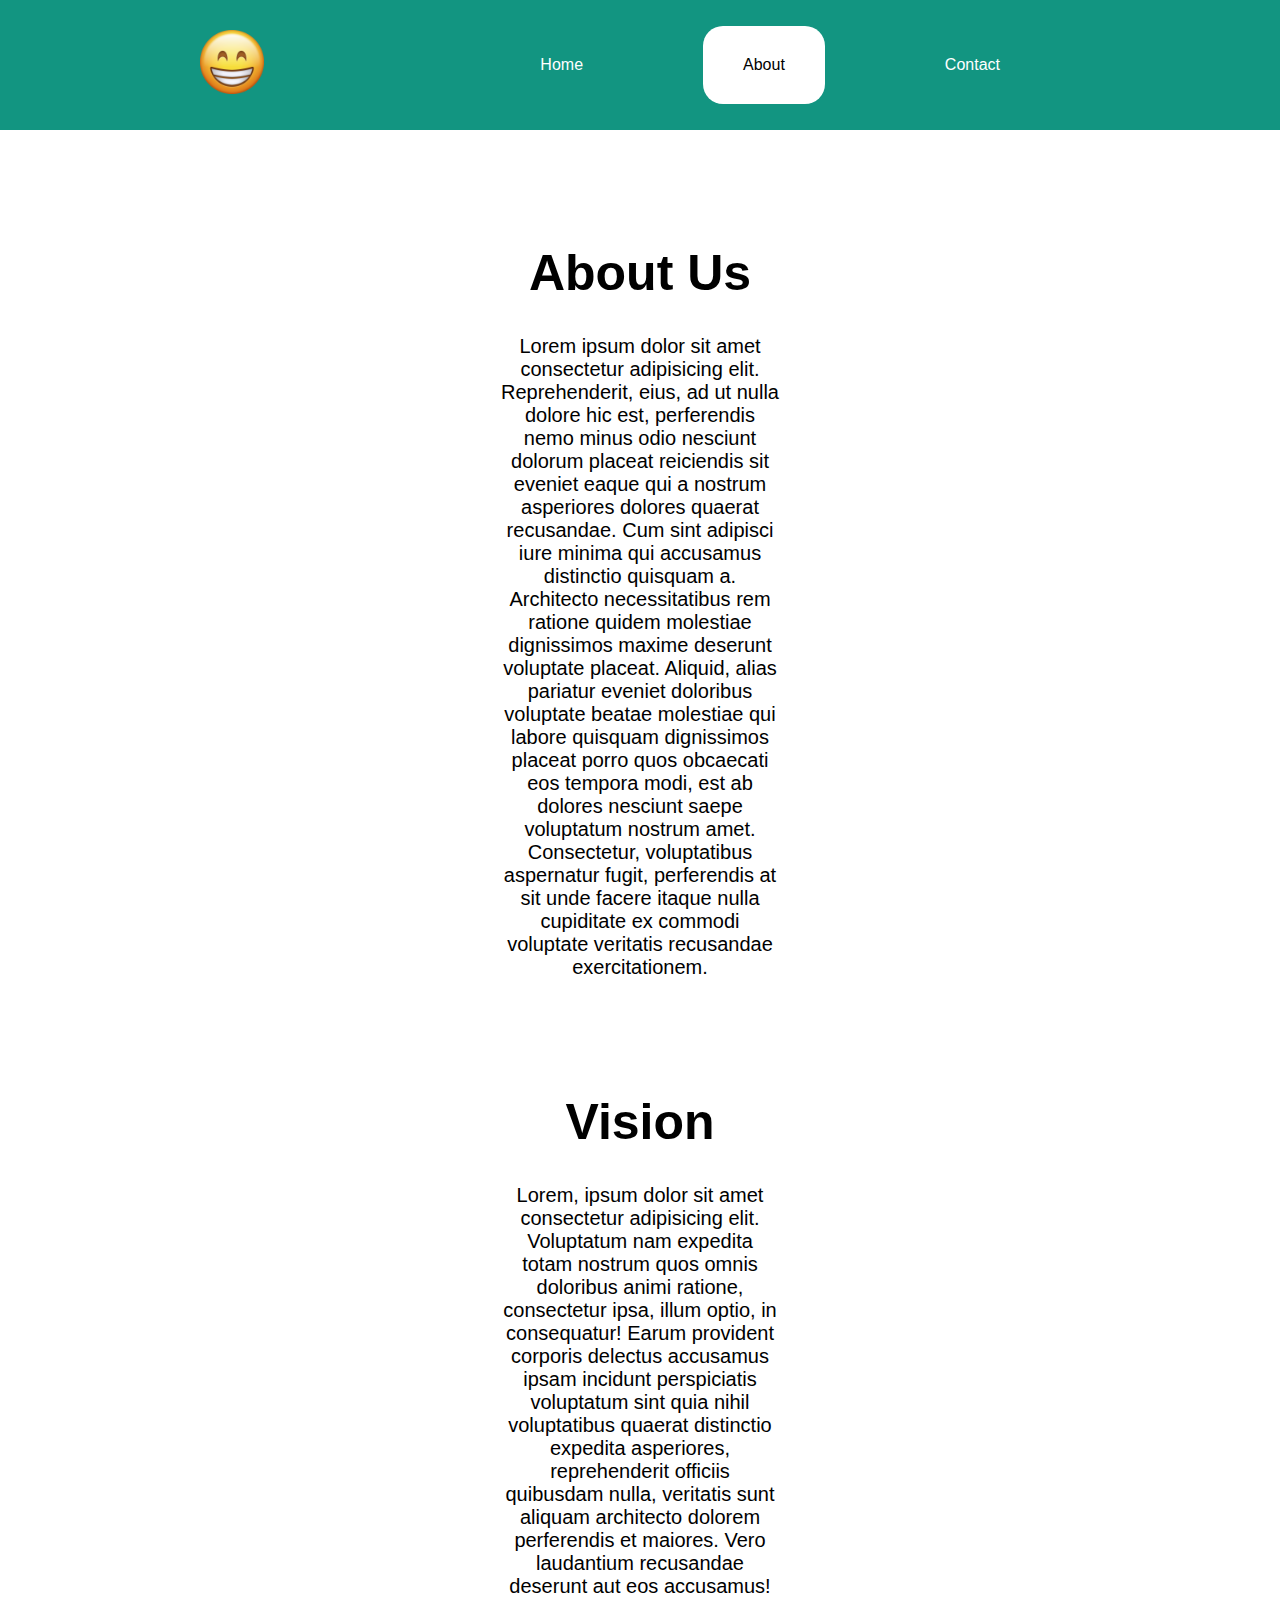
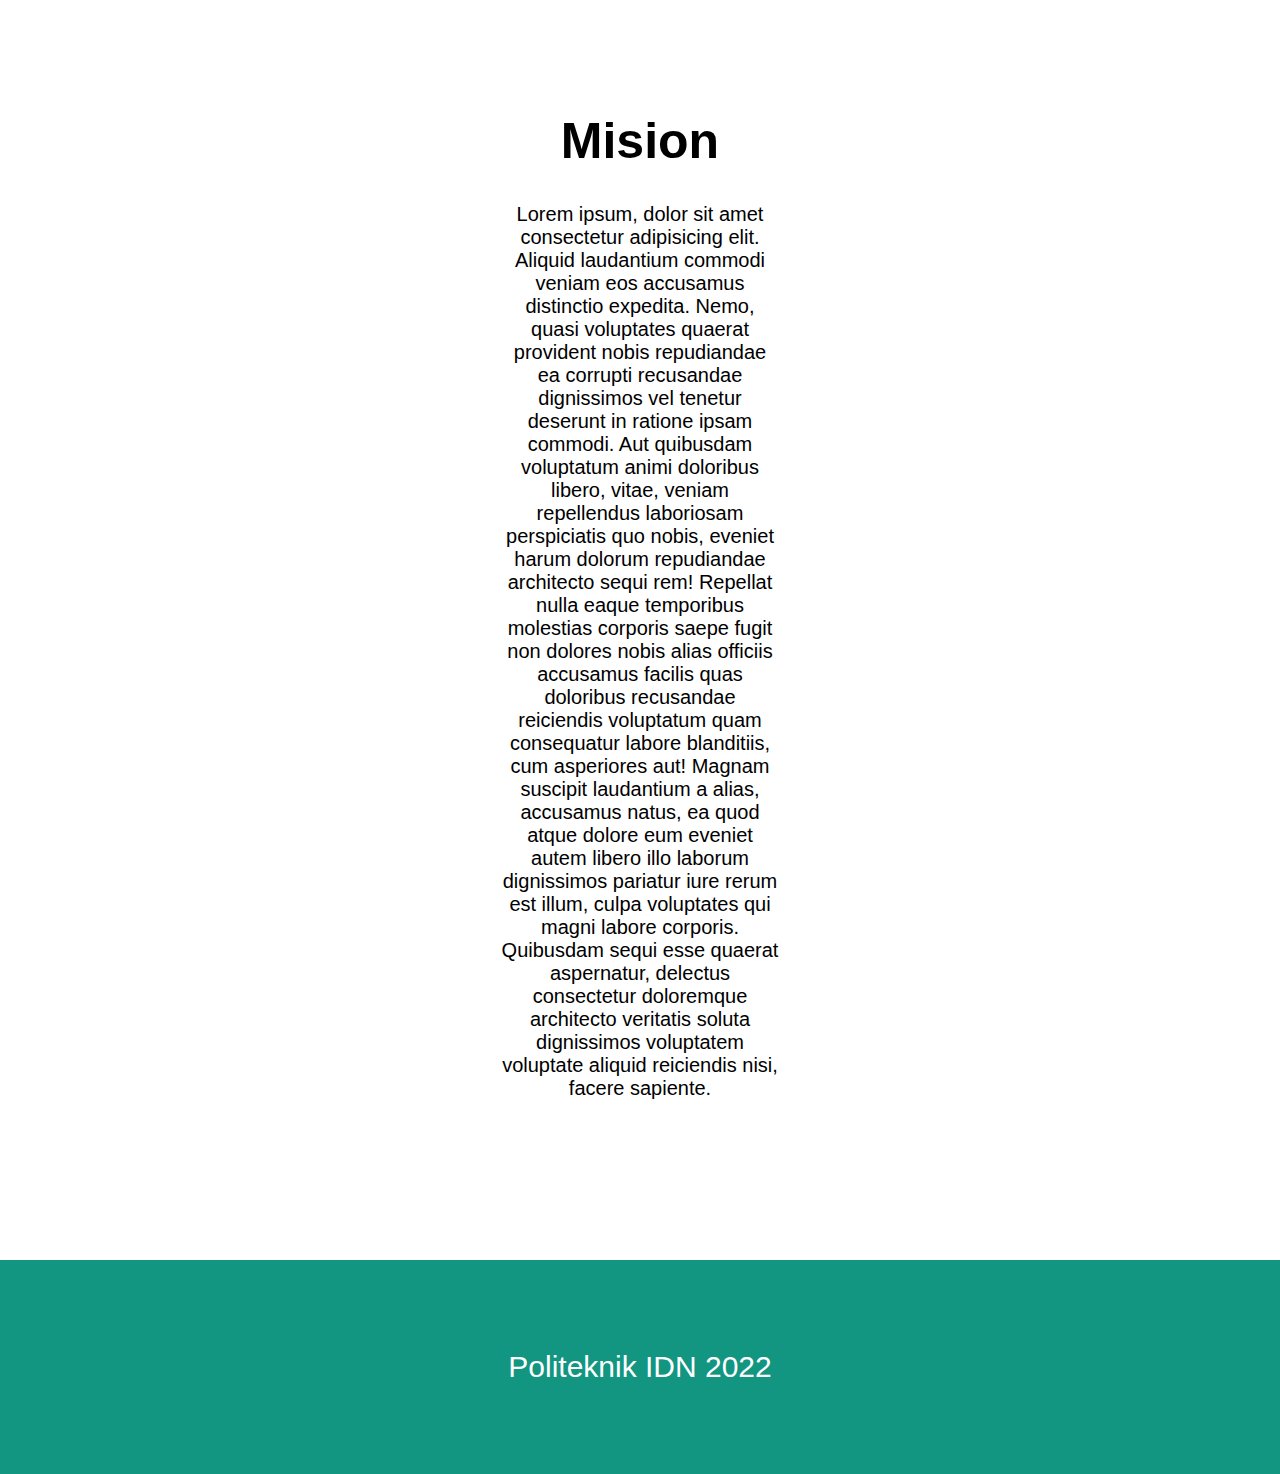
==== about.html @ e3f22e04 "first commit" ====
<!DOCTYPE html>
<html lang="en">

<head>
    <meta charset="UTF-8">
    <meta http-equiv="X-UA-Compatible" content="IE=edge">
    <meta name="viewport" content="width=device-width, initial-scale=1.0">
    <link rel="stylesheet" href="style.css">
    <title>Document</title>
</head>

<body>

    <!-- ini navbar -->
    <header>
        <Nav class="navbar">
            <div>
                <img src="/src/logo.png" alt="">
            </div>
            <ul>
                <li><a href="/index.html">Home</a></li>
                <li class="active"><a class="active-a" href="/about.html">About</a></li>
                <li><a href="/contact.html">Contact</a></li>
            </ul>
        </Nav>
    </header>
    <!-- akhir navbar -->

    <!-- content -->
    <main>
        <article>
            <h1>About Us</h1>
            <p>Lorem ipsum dolor sit amet consectetur adipisicing elit. Reprehenderit, eius, ad ut nulla dolore hic est, perferendis nemo minus odio nesciunt dolorum placeat reiciendis sit eveniet eaque qui a nostrum asperiores dolores quaerat recusandae.
                Cum sint adipisci iure minima qui accusamus distinctio quisquam a. Architecto necessitatibus rem ratione quidem molestiae dignissimos maxime deserunt voluptate placeat. Aliquid, alias pariatur eveniet doloribus voluptate beatae molestiae
                qui labore quisquam dignissimos placeat porro quos obcaecati eos tempora modi, est ab dolores nesciunt saepe voluptatum nostrum amet. Consectetur, voluptatibus aspernatur fugit, perferendis at sit unde facere itaque nulla cupiditate ex
                commodi voluptate veritatis recusandae exercitationem. </p>
            <h1>Vision</h1>
            <p>Lorem, ipsum dolor sit amet consectetur adipisicing elit. Voluptatum nam expedita totam nostrum quos omnis doloribus animi ratione, consectetur ipsa, illum optio, in consequatur! Earum provident corporis delectus accusamus ipsam incidunt perspiciatis
                voluptatum sint quia nihil voluptatibus quaerat distinctio expedita asperiores, reprehenderit officiis quibusdam nulla, veritatis sunt aliquam architecto dolorem perferendis et maiores. Vero laudantium recusandae deserunt aut eos accusamus!</p>
            <h1>Mision</h1>
            <p>Lorem ipsum, dolor sit amet consectetur adipisicing elit. Aliquid laudantium commodi veniam eos accusamus distinctio expedita. Nemo, quasi voluptates quaerat provident nobis repudiandae ea corrupti recusandae dignissimos vel tenetur deserunt
                in ratione ipsam commodi. Aut quibusdam voluptatum animi doloribus libero, vitae, veniam repellendus laboriosam perspiciatis quo nobis, eveniet harum dolorum repudiandae architecto sequi rem! Repellat nulla eaque temporibus molestias corporis
                saepe fugit non dolores nobis alias officiis accusamus facilis quas doloribus recusandae reiciendis voluptatum quam consequatur labore blanditiis, <br> cum asperiores aut! Magnam suscipit laudantium a alias, accusamus natus, ea quod atque
                dolore eum eveniet autem libero illo laborum dignissimos pariatur iure rerum est illum, culpa voluptates qui magni labore corporis. Quibusdam sequi esse quaerat aspernatur, delectus consectetur doloremque architecto veritatis soluta dignissimos
                voluptatem voluptate aliquid reiciendis nisi, facere sapiente.</p>
        </article>
    </main>
    <!-- akhir content -->

    <!-- footer -->
    <footer>
        <p>Politeknik IDN 2022</p>
    </footer>
    <!-- akhir footer -->


</body>

</html>
---- style.css ----
/* CSS for Navbar */
body {
 margin: 0;
 padding: 0;
 font-family: ui-sans-serif, sans-serif;
}

nav {
 display: flex;
 align-content: center;
 justify-content: space-between;
 background-color: #129581;
 padding: 0 200px;
}

nav img {
 width: 4rem;
 margin: 30px 0 0 0;
}

nav ul {
 display: flex;
 list-style-type: none;
}

nav ul li {
 display: flex;
 margin: 10px 40px;
 border-radius: 20px;
 padding: 30px 40px;
}

nav ul li:hover {
 background-color: rgb(255, 255, 255, 50%);
}

nav ul li:active {
 background-color: white;
}

.active {
 background-color: white;
}

.active-a {
 color: black;
}

nav ul li a {
 color: white;
 text-decoration: none;
}

nav ul li a:hover {
 color: black;
}

/* CSS for Content */

article {
 margin: 80px;
 width: full;
 heigth: 100vh;
 padding: 0 120px;
 display: flex;
 justify-content: center;
 align-content: center;
 flex-direction: column;
 text-align: center;
}

article h1 {
 font-size: 50px;
}

/* Home */

article p {
 font-size: 20px;
 margin: 0 0 80px 0;
 padding: 0 300px;
}

video {
 border-radius: 100px;
}

/* Contact */
iframe {
 border-radius: 50px;
 box-shadow: 0 3px 10px rgb(0 0 0 / 0.2);
}

/* CSS for Footer */
footer {
 font-size: 30px;
 text-align: center;
 color: white;
 padding: 60px 0;
 background-color: #129581;
}
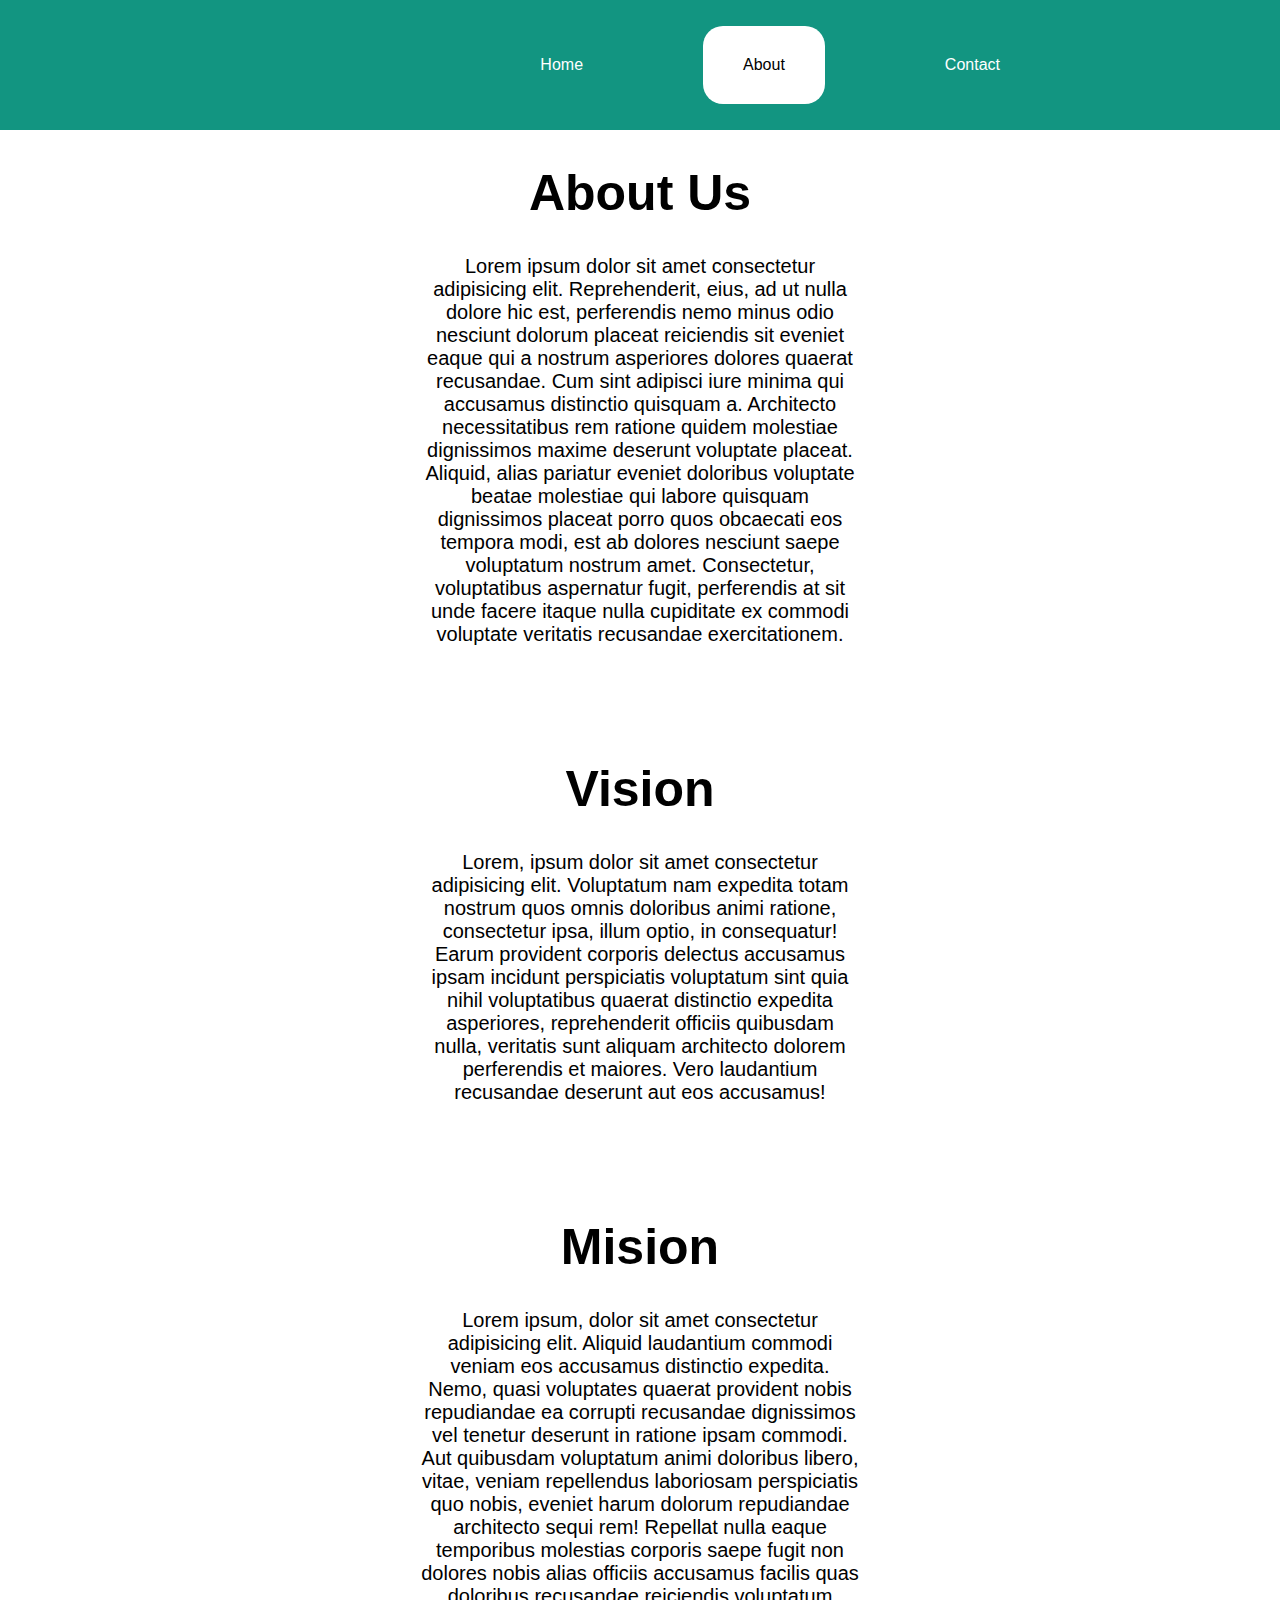
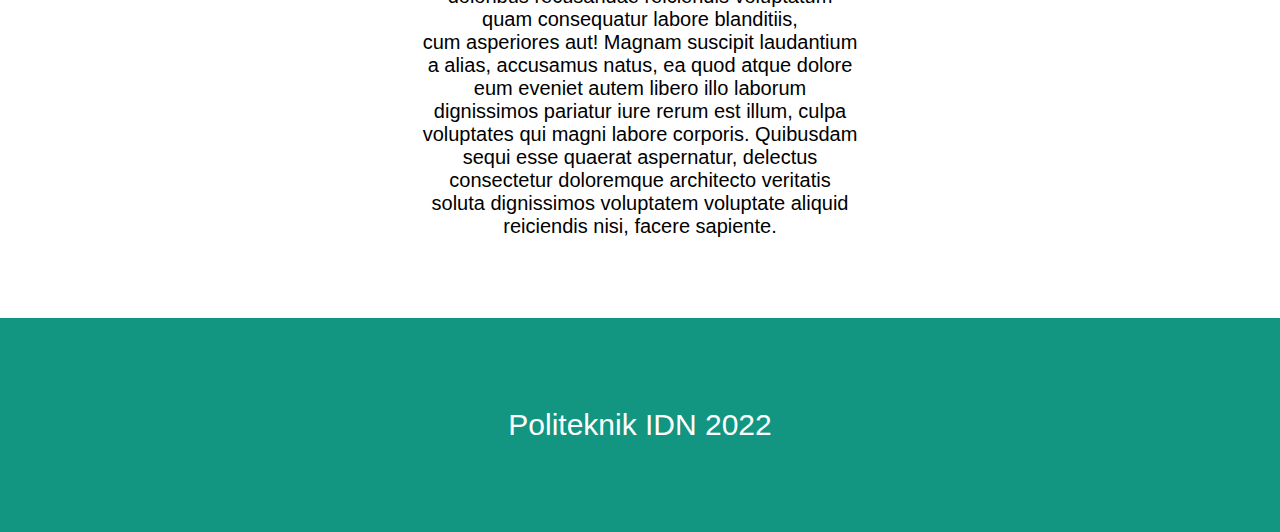
==== commit 1ad75c9b: "fix href" ====
--- a/about.html
+++ b/about.html
@@ -15,12 +15,12 @@
     <header>
         <Nav class="navbar">
             <div>
-                <img src="/src/logo.png" alt="">
+                <img src="/Tugas-2/src/logo.png" alt="">
             </div>
             <ul>
-                <li><a href="/index.html">Home</a></li>
-                <li class="active"><a class="active-a" href="/about.html">About</a></li>
-                <li><a href="/contact.html">Contact</a></li>
+                <li><a href="/Tugas-2/index.html">Home</a></li>
+                <li class="active"><a class="active-a" href="/Tugas-2/about.html">About</a></li>
+                <li><a href="/Tugas-2/contact.html">Contact</a></li>
             </ul>
         </Nav>
     </header>
--- a/style.css
+++ b/style.css
@@ -58,6 +58,7 @@
 /* CSS for Content */
 
 article {
+	background-color: rgb(210, 250, 230)
  margin: 80px;
  width: full;
  heigth: 100vh;
